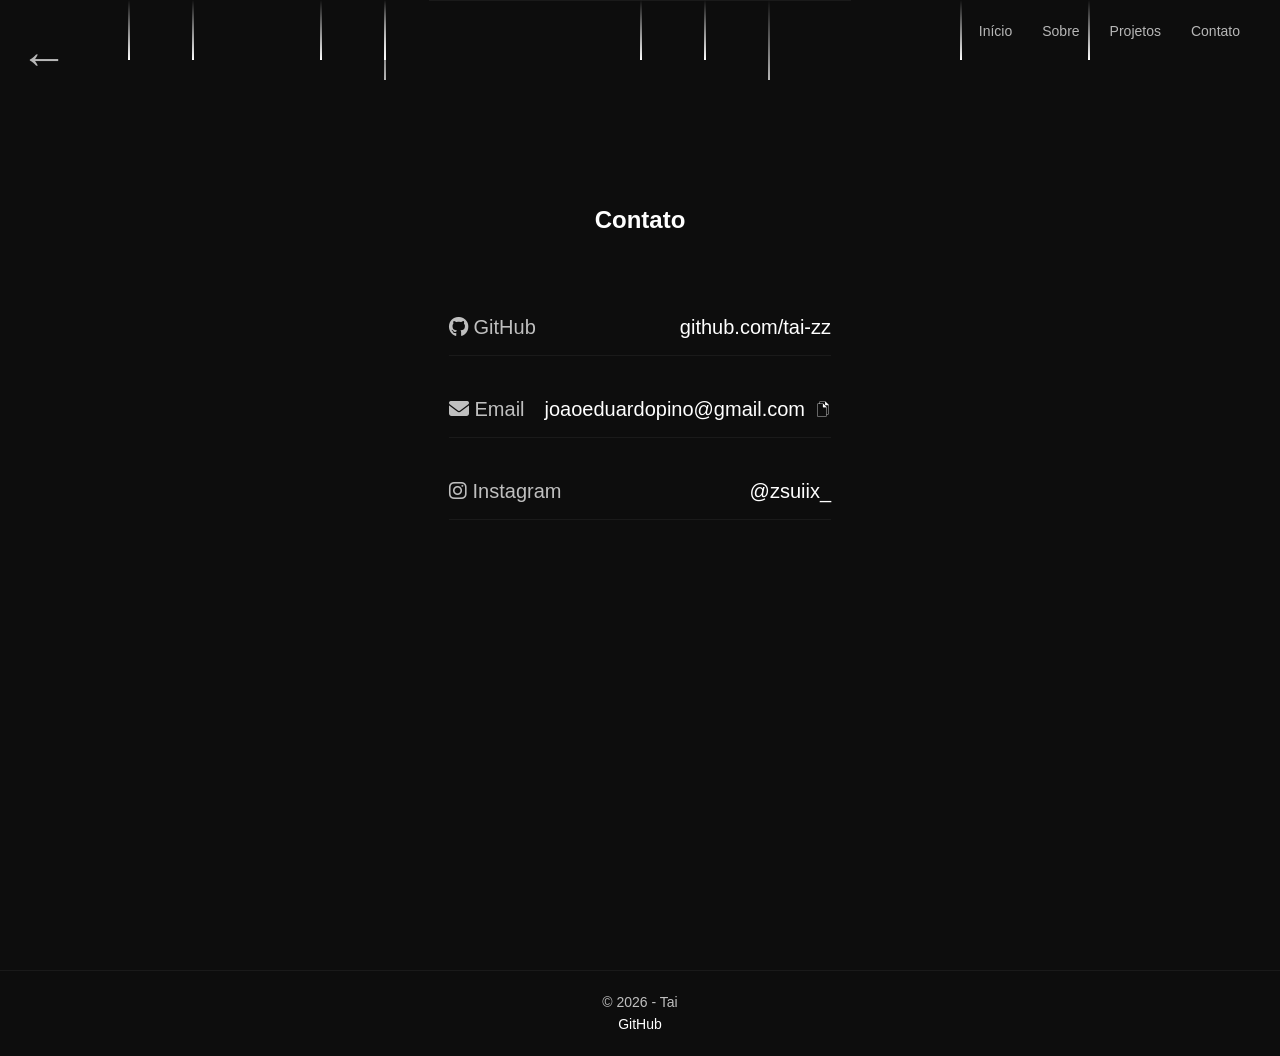
==== contato.html @ be2b51d4 "upload files" ====
<head>
  <meta charset="UTF-8">
  <meta name="viewport" content="width=device-width, initial-scale=1.0">
  <title>Portfólio | Tai</title>
  <link rel="stylesheet" href="style.css">
  <link rel="stylesheet" href="https://cdnjs.cloudflare.com/ajax/libs/font-awesome/6.5.0/css/all.min.css">
  <script src="script.js"></script>
</head>

<div class="estrelas">
  <span style="left:10%; animation-delay:0s;"></span>
  <span style="left:25%; animation-delay:1s;"></span>
  <span style="left:50%; animation-delay:2s;"></span>
  <span style="left:75%; animation-delay:0.5s;"></span>
  <span style="left:15%; animation-delay:0s;"></span>
  <span style="left:30%; animation-delay:1s;"></span>
  <span style="left:55%; animation-delay:2s;"></span>
  <span style="left:85%; animation-delay:0.5s;"></span>
</div>

<body>

      <!-- BOTÃO VOLTAR -->
  <div class="topo">
    <a href="index.html" class="voltar">←</a>
  </div>

  <nav class="menu">
    <a href="index.html">Início</a>
    <a href="sobre.html">Sobre</a>
    <a href="projetos.html">Projetos</a>
    <a href="contato.html">Contato</a>
  </nav>

<section class="secao contato">
  <h2>Contato</h2>

  <div class="contato-container">

    <div class="contato-item">
      <span><i class="fab fa-github"></i> GitHub</span>
      <a href="https://github.com/tai-zz" target="_blank">github.com/tai-zz</a>
    </div>

    <div class="contato-item">
      <span><i class="fas fa-envelope"></i> Email</span>
      <div class="email-box">
        <a id="email">joaoeduardopino@gmail.com</a>
        <div onclick="copiarEmail()" class="btn-copiar">
          <img src="copiar.png" alt="Copiar">
        </div>
      </div>
    </div>

    <div class="contato-item">
      <span><i class="fab fa-instagram"></i> Instagram</span>
      <a href="https://www.instagram.com/zsuiix_/" target="_blank">@zsuiix_</a>
    </div>

  </div>
</section>

  <footer class="footer">
    <p>© 2026 - Tai</p>
    <a href="https://github.com/tai-zz" target="_blank">GitHub</a>
  </footer>
  <div id="toast">Email copiado</div>
</body>
---- style.css ----
/* =========================
   RESET & BASE
========================= */
* {
  margin: 0;
  padding: 0;
  box-sizing: border-box;
}

body {
  background-color: #0d0d0d;
  color: #ffffff;
  font-family: 'Segoe UI', Arial, sans-serif;
  line-height: 1.6;

  display: flex;
  flex-direction: column;
  min-height: 100vh;
}

main {
  flex: 1;
}

/* =========================
   ANIMAÇÕES
========================= */
@keyframes fadeIn {
  from {
    opacity: 0;
    transform: translateY(20px);
  }
  to {
    opacity: 1;
    transform: translateY(0);
  }
}

/* =========================
   HERO (HOME)
========================= */
.hero {
  height: 100vh;
  display: flex;
  flex-direction: column;
  justify-content: center;
  align-items: center;
  gap: 20px;
  text-align: center;
  animation: fadeIn 1.5s ease;
}

.hero h1 {
  font-size: 64px;
  font-weight: 600;
  letter-spacing: 2px;
}

.hero p {
  color: #bfbfbf;
  font-size: 18px;
  max-width: 500px;
}

/* =========================
   BOTÕES
========================= */
.botao {
  background: none;
  color: #ffffff;
  padding: 10px 20px;
  text-decoration: none;
  border: 1px solid #ffffff;
  border-radius: 5px;
  transition: 0.3s;
}

.botao:hover {
  background-color: #ffffff;
  color: #0d0d0d;
}

/* =========================
   LAYOUT GERAL
========================= */
.secao {
  padding: 100px 20px;
  max-width: 900px;
  margin: 0 auto;
  text-align: center;
  border-top: 1px solid #1a1a1a;
}

.secao h2 {
  margin-bottom: 20px;
}

/* =========================
   HEADER / NAVEGAÇÃO
========================= */
.topo {
  position: absolute;
  top: 20px;
  left: 20px;
}

.voltar {
  color: #ffffff;
  text-decoration: none;
  font-size: 14px;
  opacity: 0.7;
  transition: 0.3s;
  font-size: 48px;
}

.voltar:hover {
  opacity: 1;
}

.menu {
  position: absolute;
  top: 20px;
  right: 40px;
  display: flex;
  gap: 30px;
}

.menu a {
  color: #ffffff;
  text-decoration: none;
  font-size: 14px;
  opacity: 0.7;
  transition: 0.3s;
}

.menu a:hover {
  opacity: 1;
}

.menu a.ativo {
  opacity: 1;
  border-bottom: 1px solid #ffffff;
}

/* =========================
   PROJETOS
========================= */
.cards {
  display: flex;
  justify-content: center;
  gap: 20px;
  flex-wrap: wrap;
}

.card {
  background: none;
  padding: 20px;
  width: 250px;
  border: 1px solid #1a1a1a;
  transition: 0.3s;
}

.card:hover {
  border: 1px solid #ffffff;
}

.card p {
  color: #bfbfbf;
  margin: 10px 0;
}

.card a {
  color: #ffffff;
  text-decoration: underline;
}

/* =========================
   SOBRE
========================= */
.sobre-container {
  display: flex;
  align-items: center;
  justify-content: center;
  gap: 40px;
  flex-wrap: wrap;

  max-width: 900px;
  margin: 0 auto;
}

.foto,
.foto-perfil {
  width: 180px;
  height: 180px;
  object-fit: cover;
  border-radius: 50%;
  border: 1px solid #1a1a1a;

  display: block;
  margin: 0 auto;
}

.texto {
  max-width: 400px;
  text-align: left;
}

/* =========================
   CONTATO
========================= */
.contato {
  display: flex;
  flex-direction: column;
  justify-content: center;
  align-items: center;
  min-height: 80vh;
}

.contato-container {
  display: flex;
  flex-direction: column;
  gap: 25px;
  margin-top: 40px;
  width: 100%;
  max-width: 600px;
}

.contato-item {
  display: flex;
  justify-content: space-between;
  align-items: center;
  gap: 20px;
  border-bottom: 1px solid #1a1a1a;
  padding: 12px 0;
  font-size: 20px;
}

.contato-item span {
  color: #bfbfbf;
}

.contato-item a {
  color: #ffffff;
  text-decoration: none;
  transition: 0.3s;
  word-break: break-all;
}

.contato-item a:hover {
  opacity: 0.7;
}

.email-box {
  display: flex;
  align-items: center;
  gap: 10px;
}

.email-box button {
  background: none;
  border: 1px solid #1a1a1a;
  color: #ffffff;
  padding: 5px 10px;
  cursor: pointer;
  transition: 0.3s;
}

.email-box button:hover {
  border: 1px solid #ffffff;
}

.btn-copiar img {
  width: 16px;
  height: 16px;
  object-fit: contain;
    background: none;
  border: none;
  padding: 0;
  cursor: pointer;
}

.btn-copiar:focus {
  outline: none;
}

/* =========================
   TOAST
========================= */
#toast {
  position: fixed;
  bottom: 2px;
  left: 50%;
  transform: translateX(-50%);

  background: #1a1a1a;
  color: #ffffff;
  padding: 10px 20px;
  border-radius: 5px;

  opacity: 0;
  pointer-events: none;
  transition: 0.3s;
  font-size: 14px;
}

#toast.show {
  opacity: 1;
}

/* =========================
   FOOTER
========================= */
.footer {
  padding: 20px;
  text-align: center;
  border-top: 1px solid #1a1a1a;
  font-size: 14px;
  color: #bfbfbf;
  margin-top: 250px;
}

.footer a {
  color: #ffffff;
  text-decoration: none;
}

/* =========================
   RESPONSIVO
========================= */
@media (max-width: 768px) {
  .hero h1 {
    font-size: 36px;
  }

  .cards {
    flex-direction: column;
    align-items: center;
  }

  .sobre-container {
    flex-direction: column;
    text-align: center;
  }

  .texto {
    text-align: center;
  }
}

/* =========================
   SKYFALL
========================= */

.estrelas span {
  position: absolute;
  width: 2px;
  height: 60px;
  background: linear-gradient(transparent, white);
  animation: cair 4s linear infinite;
}

/* cada estrela */
.estrelas::before,
.estrelas::after {
  content: "";
  position: absolute;
  width: 2px;
  height: 80px;
  background: linear-gradient(transparent, white);
  opacity: 0.7;
  animation: cair 3s linear infinite;
}

/* posições diferentes */
.estrelas::after {
  left: 60%;
  animation-delay: 1.5s;
}

.estrelas::before {
  left: 30%;
}

/* animação */
@keyframes cair {
  0% {
    transform: translateY(-100px) translateX(0);
    opacity: 0;
  }
  30% {
    opacity: 1;
  }
  100% {
    transform: translateY(100vh) translateX(50px);
    opacity: 0;
  }
}
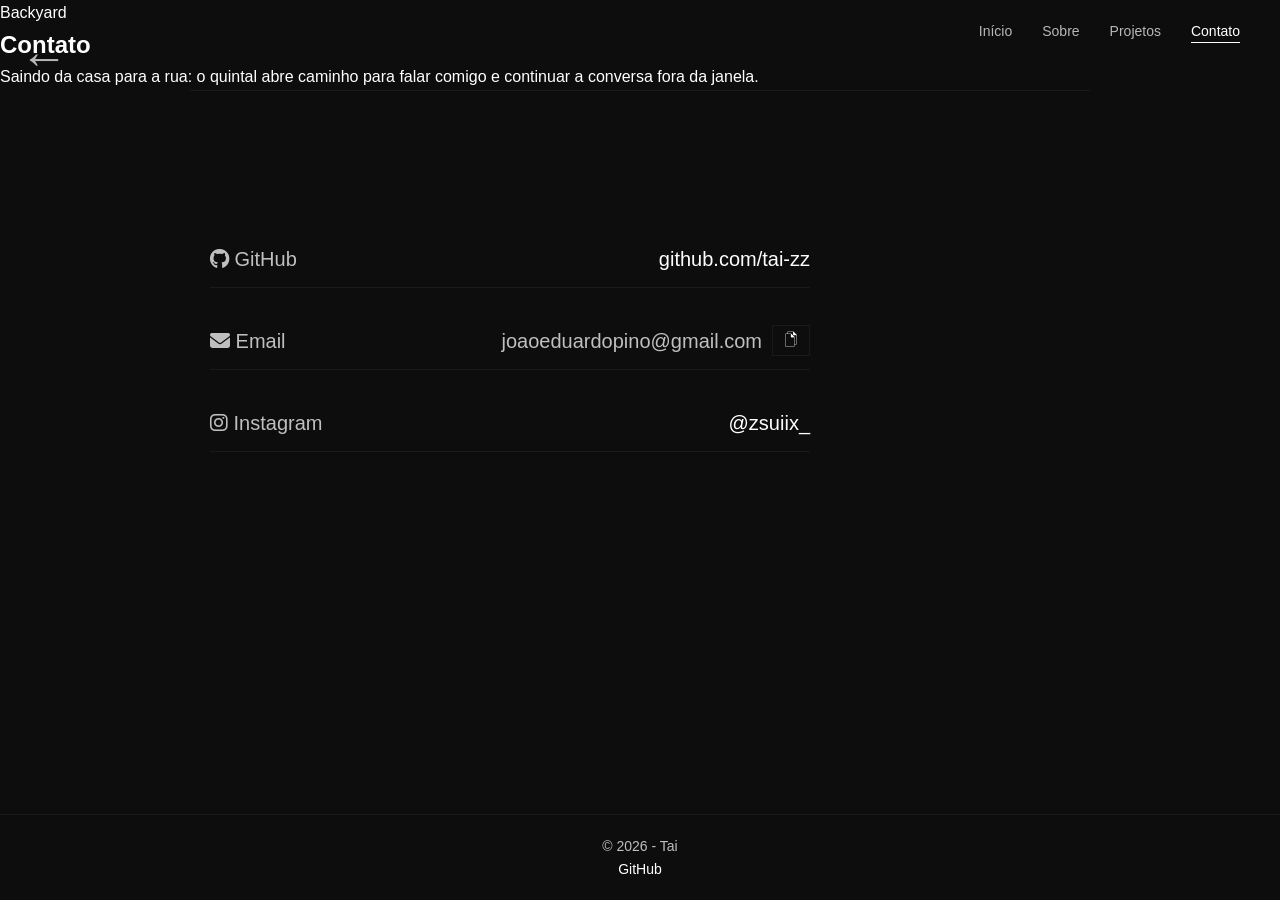
==== commit 88c2b869: "Refactor contato.html for improved structure and semantics Updated the contato.html file to enhance " ====
--- a/contato.html
+++ b/contato.html
@@ -1,68 +1,136 @@
+<!DOCTYPE html>
+<html lang="pt-br">
 <head>
   <meta charset="UTF-8">
   <meta name="viewport" content="width=device-width, initial-scale=1.0">
-  <title>Portfólio | Tai</title>
+  <title>Contato | Tai</title>
   <link rel="stylesheet" href="style.css">
   <link rel="stylesheet" href="https://cdnjs.cloudflare.com/ajax/libs/font-awesome/6.5.0/css/all.min.css">
-  <script src="script.js"></script>
+  <script src="script.js" defer></script>
 </head>
-
-<div class="estrelas">
-  <span style="left:10%; animation-delay:0s;"></span>
-  <span style="left:25%; animation-delay:1s;"></span>
-  <span style="left:50%; animation-delay:2s;"></span>
-  <span style="left:75%; animation-delay:0.5s;"></span>
-  <span style="left:15%; animation-delay:0s;"></span>
-  <span style="left:30%; animation-delay:1s;"></span>
-  <span style="left:55%; animation-delay:2s;"></span>
-  <span style="left:85%; animation-delay:0.5s;"></span>
-</div>
-
 <body>
-
-      <!-- BOTÃO VOLTAR -->
-  <div class="topo">
-    <a href="index.html" class="voltar">←</a>
+  <div class="weather-calm" aria-hidden="true">
+    <span style="left:10%; animation-delay:0s;"></span>
+    <span style="left:25%; animation-delay:1s;"></span>
+    <span style="left:50%; animation-delay:2s;"></span>
+    <span style="left:75%; animation-delay:0.5s;"></span>
+    <span style="left:15%; animation-delay:0s;"></span>
+    <span style="left:30%; animation-delay:1s;"></span>
+    <span style="left:55%; animation-delay:2s;"></span>
+    <span style="left:85%; animation-delay:0.5s;"></span>
   </div>
 
-  <nav class="menu">
+  <div class="sun-glow" aria-hidden="true">
+    <span class="sun-beam beam-main"></span>
+    <span class="sun-beam beam-secondary"></span>
+    <span class="sun-beam beam-soft"></span>
+    <span class="sun-beam beam-wide"></span>
+    <span class="sun-beam beam-floor"></span>
+    <span class="sun-beam beam-haze"></span>
+  </div>
+
+  <div class="bird-outside is-hidden" aria-hidden="true">
+    <div class="bird-figure">
+      <span class="bird-body"></span>
+      <span class="bird-head"></span>
+      <span class="bird-beak"></span>
+      <span class="bird-eye"></span>
+      <span class="bird-tail"></span>
+      <span class="bird-leg bird-leg-left"></span>
+      <span class="bird-leg bird-leg-right"></span>
+      <span class="bird-wing wing-left"></span>
+      <span class="bird-wing wing-right"></span>
+    </div>
+  </div>
+
+  <div class="topo">
+    <a href="index.html" class="voltar" aria-label="Voltar para a página inicial">←</a>
+  </div>
+
+  <nav class="menu" aria-label="Navegação principal">
     <a href="index.html">Início</a>
     <a href="sobre.html">Sobre</a>
     <a href="projetos.html">Projetos</a>
-    <a href="contato.html">Contato</a>
+    <a href="contato.html" class="ativo">Contato</a>
   </nav>
 
-<section class="secao contato">
-  <h2>Contato</h2>
+  <main>
+    <section class="contact-page">
+      <section class="yard-scene" aria-label="Quintal ilustrado">
+        <div class="yard-copy">
+          <p class="hero-eyebrow">Backyard</p>
+          <h2>Contato</h2>
+          <p>Saindo da casa para a rua: o quintal abre caminho para falar comigo e continuar a conversa fora da janela.</p>
+        </div>
 
-  <div class="contato-container">
+        <div class="yard" aria-hidden="true">
+          <div class="yard-frame">
+            <div class="fence fence-left"></div>
+            <div class="fence fence-right"></div>
 
-    <div class="contato-item">
-      <span><i class="fab fa-github"></i> GitHub</span>
-      <a href="https://github.com/tai-zz" target="_blank">github.com/tai-zz</a>
-    </div>
+            <div class="gate-door">
+              <span class="door-frame"></span>
+              <span class="door-leaf left"></span>
+              <span class="door-leaf right"></span>
+              <span class="door-knob"></span>
+              <span class="path path-left"></span>
+              <span class="path path-right"></span>
+            </div>
 
-    <div class="contato-item">
-      <span><i class="fas fa-envelope"></i> Email</span>
-      <div class="email-box">
-        <a id="email">joaoeduardopino@gmail.com</a>
-        <div onclick="copiarEmail()" class="btn-copiar">
-          <img src="copiar.png" alt="Copiar">
+            <div class="bush bush-left">
+              <span class="bush-leaf leaf-a"></span>
+              <span class="bush-leaf leaf-b"></span>
+              <span class="bush-leaf leaf-c"></span>
+            </div>
+
+            <div class="bush bush-right">
+              <span class="bush-leaf leaf-a"></span>
+              <span class="bush-leaf leaf-b"></span>
+              <span class="bush-leaf leaf-c"></span>
+            </div>
+
+            <div class="mailbox">
+              <span class="mailbox-post"></span>
+              <span class="mailbox-box"></span>
+              <span class="mailbox-flag"></span>
+            </div>
+
+            <div class="yard-ground"></div>
+          </div>
         </div>
-      </div>
-    </div>
+      </section>
 
-    <div class="contato-item">
-      <span><i class="fab fa-instagram"></i> Instagram</span>
-      <a href="https://www.instagram.com/zsuiix_/" target="_blank">@zsuiix_</a>
-    </div>
+      <section class="secao contact-section">
+        <div class="contato-container">
+          <div class="contato-item">
+            <span><i class="fab fa-github" aria-hidden="true"></i> GitHub</span>
+            <a href="https://github.com/tai-zz" target="_blank" rel="noopener noreferrer">github.com/tai-zz</a>
+          </div>
 
-  </div>
-</section>
+          <div class="contato-item">
+            <span><i class="fas fa-envelope" aria-hidden="true"></i> Email</span>
+            <div class="email-box">
+              <span id="email">joaoeduardopino@gmail.com</span>
+              <button type="button" onclick="copiarEmail()" class="btn-copiar" aria-label="Copiar e-mail">
+                <img src="copiar.png" alt="">
+              </button>
+            </div>
+          </div>
+
+          <div class="contato-item">
+            <span><i class="fab fa-instagram" aria-hidden="true"></i> Instagram</span>
+            <a href="https://www.instagram.com/zsuiix_/" target="_blank" rel="noopener noreferrer">@zsuiix_</a>
+          </div>
+        </div>
+      </section>
+    </section>
+  </main>
 
   <footer class="footer">
-    <p>© 2026 - Tai</p>
-    <a href="https://github.com/tai-zz" target="_blank">GitHub</a>
+    <p>&copy; 2026 - Tai</p>
+    <a href="https://github.com/tai-zz" target="_blank" rel="noopener noreferrer">GitHub</a>
   </footer>
-  <div id="toast">Email copiado</div>
-</body>+
+  <div id="toast" role="status" aria-live="polite"></div>
+</body>
+</html>
